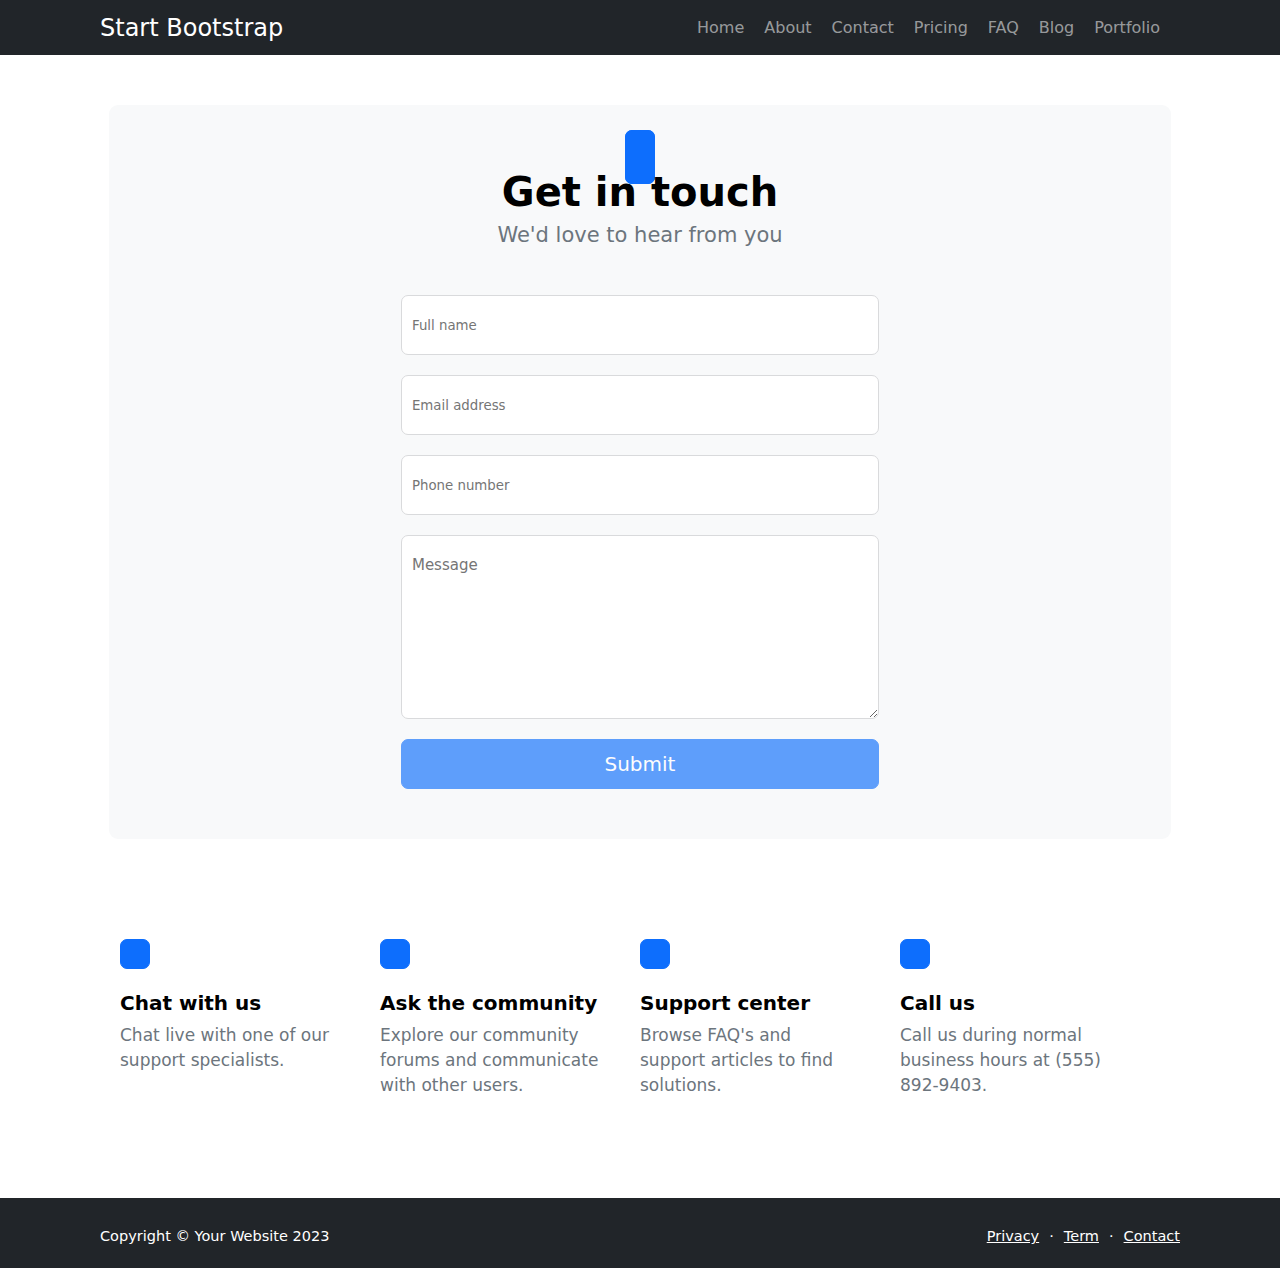
==== modernbusiness/contact.html @ ab3eab60 "modern business created and added" ====
<!DOCTYPE html>
<html lang="en">

<head>
    <meta charset="UTF-8">
    <meta name="viewport" content="width=device-width, initial-scale=1.0">
    <title>Document</title>
    <link rel="stylesheet" href="https://cdnjs.cloudflare.com/ajax/libs/font-awesome/6.5.1/css/all.min.css"
        integrity="sha512-DTOQO9RWCH3ppGqcWaEA1BIZOC6xxalwEsw9c2QQeAIftl+Vegovlnee1c9QX4TctnWMn13TZye+giMm8e2LwA=="
        crossorigin="anonymous" referrerpolicy="no-referrer" />
    <link rel="stylesheet" href="./assets/css/main.css">
</head>

<body>
    <!-- navigation -->
    <header>
        <nav class="navbar">
            <div class="nav__right">
                <h2 class="nav__right__text">Start Bootstrap</h2>
            </div>
            <ul class="navbar__list">
                <li><a class="nav__link" href="./index.html">Home</a></li>
                <li><a class="nav__link" href="./about.html">About</a></li>
                <li><a class="nav__link" href="./contact.html">Contact</a></li>
                <li><a class="nav__link" href="./prising.html">Pricing</a></li>
                <li><a class="nav__link" href="">FAQ</a></li>
                <li><a class="nav__blog" href="">Blog</a></li>
                <li><a class="nav__port" href="">Portfolio</a></li>
            </ul>
            <div class="nav_butn">
                <i class="fa-solid fa-bars"></i>
            </div>
        </nav>
    </header>
    <main>
        <!-- Contact section -->
        <section class="contact">
            <div class="contact__form">
                <div class="contact__title">
                    <i id="contact__font" class="fa-regular fa-envelope"></i>
                    <h3 class="contact__heading">Get in touch</h3>
                    <p class="contact__text">We'd love to hear from you</p>
                </div>
                <form action="" class="contact__form__inside">
                    <input class="contact__form__input" type="text" placeholder="Full name">
                    <input class="contact__form__input" type="email" name="" id="" placeholder="Email address">
                    <input class="contact__form__input" type="text" name="" id="" placeholder="Phone number">
                    <textarea name="" id="" class="textarea" cols="" rows="9" placeholder="Message"></textarea>
                    <button class="contact__butn">Submit</button>
                </form>
            </div>
            <div class="contact__below">
                <div class="contact__card">
                    <i id="contact__font" class="fa-regular fa-comment-dots"></i>
                    <p class="contact__card__heading">Chat with us</p>
                    <p class="contact__card__text">Chat live with one of our support specialists.</p>
                </div>
                <div class="contact__card">
                    <i id="contact__font" class="fa-solid fa-user-group"></i>
                    <p class="contact__card__heading">Ask the community</p>
                    <p class="contact__card__text">Explore our community forums and communicate with other users.</p>
                </div>
                <div class="contact__card">
                    <i id="contact__font" class="fa-regular fa-circle-question"></i>
                    <p class="contact__card__heading">Support center</p>
                    <p class="contact__card__text">Browse FAQ's and support articles to find solutions.</p>
                </div>
                <div class="contact__card">
                    <i id="contact__font" class="fa-solid fa-phone"></i>
                    <p class="contact__card__heading">Call us</p>
                    <p class="contact__card__text">Call us during normal business hours at (555) 892-9403.      </p>
                </div>
            </div>
        </section>
    </main>
        <!-- Footer -->
<footer class="footer">
    <div class="website">
        <p class="footer__left">Copyright © Your Website 2023</p>
        <ul class="footer__right">
            <li class="points"><a href="">Privacy </a></li>
            <li >·</li>
            <li class="points"><a href="">Term </a></li>
            <li >·</li>
            <li class="points"><a href="">Contact</a></li>
        </ul>
    </div>
    </footer>
</body>
</html>
---- modernbusiness/assets/css/main.css ----
* {
  box-sizing: border-box;
  margin: 0px;
  padding: 0px;
  list-style: none;
  color: inherit;
  text-decoration: none;
}

* {
  font-family: system-ui, -apple-system, BlinkMacSystemFont, "Segoe UI", Roboto, Oxygen, Ubuntu, Cantarell, "Open Sans", "Helvetica Neue", sans-serif;
}

.footer {
  width: 100%;
  max-width: 100%;
  background-color: rgb(33, 37, 41);
  height: 70px;
  justify-content: center;
}

.website {
  max-width: 100%;
  padding: 30px 100px;
  padding-bottom: 0px;
  display: flex;
  align-items: center;
  justify-content: space-between;
  color: white;
  font-size: 14.5px;
}

.footer__right {
  display: flex;
  gap: 10px;
}

.points {
  text-decoration: underline;
}

@media only screen and (max-width: 575px) {
  .website {
    flex-direction: column;
    gap: 10px;
  }
  .footer {
    min-height: 80px;
    height: 100%;
  }
}
header {
  max-width: 100%;
  background-color: rgb(33, 37, 41);
  height: 55px;
  display: flex;
  justify-content: center;
  align-items: center;
}

.navbar {
  display: flex;
  justify-content: space-between;
  align-items: center;
  position: absolute;
  width: 100%;
  max-width: 1200px;
  padding: 30px;
  color: white;
  margin: auto;
  left: 50%;
  transform: translateX(-50%);
}

.navbar__list {
  display: flex;
  justify-content: center;
  align-items: center;
  gap: 20px;
  color: rgba(255, 255, 255, 0.55);
  font-weight: 400;
  padding-right: 50px;
}

.nav_butn {
  color: rgba(255, 255, 255, 0.55);
  border: 1px solid rgba(255, 255, 255, 0.1);
  width: 60px;
  height: 40px;
  justify-content: center;
  align-items: center;
  border-radius: 5px;
  display: none;
  font-size: 20px;
}

.nav__right__text {
  cursor: pointer;
  font-weight: 100;
  padding-left: 30px;
}

.nav__link:hover {
  color: rgba(255, 255, 255, 0.75);
}

.dropdown1 {
  width: 150px;
  border: 1px solid white;
  line-height: 20px;
  height: 85px;
  display: flex;
  flex-direction: column;
  justify-content: center;
  border-radius: 7px;
  padding-left: 17px;
  color: black;
  font-size: 17px;
  background-color: white;
  margin-top: 50px;
  gap: 10px;
  display: none;
}

.dropdown2 {
  width: 180px;
  border: 1px solid white;
  line-height: 20px;
  height: 85px;
  display: flex;
  flex-direction: column;
  justify-content: center;
  border-radius: 7px;
  padding-left: 17px;
  color: black;
  font-size: 17px;
  background-color: white;
  margin-top: 50px;
  gap: 10px;
  display: none;
}

.dropdownlist {
  cursor: pointer;
}

.dropdownlist:hover .dropdown1 {
  display: flex;
  width: 150px;
  border: 1px solid white;
  line-height: 20px;
  height: 85px;
  display: flex;
  flex-direction: column;
  justify-content: center;
  border-radius: 7px;
  padding-left: 17px;
  color: black;
  font-size: 17px;
  background-color: white;
  margin-top: 100px;
  gap: 10px;
}
.dropdownlist:hover .dropdown2 {
  display: flex;
  width: 180px;
  border: 1px solid white;
  line-height: 20px;
  height: 85px;
  display: flex;
  flex-direction: column;
  justify-content: center;
  border-radius: 7px;
  padding-left: 17px;
  color: black;
  font-size: 17px;
  background-color: white;
  margin-top: 100px;
  gap: 10px;
}

#caret {
  font-size: 13px;
  margin-left: 4px;
}

@media only screen and (max-width: 991px) {
  .nav_butn {
    display: flex;
  }
  .navbar__list {
    display: none;
  }
  .navbar {
    max-width: 800px;
  }
}
@media only screen and (max-width: 767px) {
  .navbar {
    max-width: 550px;
  }
}
.mission {
  max-width: 100%;
  display: flex;
  justify-content: center;
  align-items: center;
  margin-bottom: 90px;
}

.mission__container {
  margin-top: 90px;
  max-width: 750px;
  display: flex;
  flex-direction: column;
  justify-content: center;
  align-items: center;
}

.mission__heading {
  font-size: 42px;
  text-align: center;
  max-width: 600px;
}

.mission__text {
  margin-top: 10px;
  font-size: 22px;
  line-height: 30px;
  text-align: center;
  max-width: 680px;
  color: #6c757d;
}

.mission__butn {
  margin-top: 30px;
  width: 170px;
  height: 45px;
  border-radius: 7px;
  border: none;
  font-size: 19px;
  color: white;
  background-color: #0d6efd;
  cursor: pointer;
  transition: 0.3s;
}

.mission__butn:hover {
  background-color: #0b5ed7;
}

.founding {
  max-width: 100%;
  width: 100%;
  height: auto;
  padding-bottom: 100px;
  background-color: rgb(248, 249, 250);
}

.founding__container {
  display: flex;
  align-items: center;
  justify-content: center;
  padding: 100px;
  padding-bottom: 0px;
}

.founding__left {
  width: 1500px;
  width: 100%;
  padding-right: 40px;
}

.founding__img {
  width: 100%;
  width: 500px;
  border-radius: 7px;
  height: 100%;
}

.founding__right {
  gap: 50px;
}

.founding__heading {
  font-size: 35px;
}

.founding__text {
  font-size: 23px;
  color: #6c757d;
  line-height: 30px;
}

@media only screen and (max-width: 1199px) {
  .founding__img {
    width: 100%;
    width: 420px;
    border-radius: 7px;
    height: 100%;
  }
  .founding__container {
    padding: 100px 150px 0px 150px;
  }
  .founding__right {
    width: 600px;
    height: 250px;
  }
  .founding__left {
    width: 1500px;
    width: 100%;
    padding-right: 30px;
  }
}
@media only screen and (max-width: 991px) {
  .founding__container {
    display: flex;
    flex-direction: column;
    align-items: center;
    justify-content: center;
  }
  .founding__img {
    width: 100%;
    width: 600px;
    border-radius: 7px;
    height: 100%;
    margin-bottom: 30px;
  }
  .founding__right {
    width: 500px;
    height: 250px;
  }
}
@media only screen and (max-width: 766px) {
  .founding__img {
    width: 100%;
    width: 450px;
    border-radius: 7px;
    height: 100%;
    margin-bottom: 30px;
  }
  .founding__right {
    width: 400px;
    width: 100%;
    height: 100%;
  }
}
@media only screen and (max-width: 579px) {
  .founding__img {
    width: 100%;
    max-width: 500px;
    border-radius: 7px;
    min-height: 100%;
    margin-bottom: 30px;
  }
  .founding__right {
    max-width: 600px;
    width: 100%;
    height: 100%;
  }
  .founding__left {
    padding-right: 0px;
  }
  .founding__container {
    padding: 40px;
    padding-bottom: 0px;
  }
}
.growth__right {
  padding-right: 20px;
}

.growth {
  padding-bottom: 100px;
}

.team {
  max-width: 100%;
  width: 100%;
  height: auto;
  display: flex;
  justify-content: center;
  align-items: center;
  flex-direction: column;
  background-color: rgb(248, 249, 250);
  padding-top: 100px;
  padding-bottom: 130px;
}

.team__text {
  text-align: center;
}

.team__heading {
  font-size: 35px;
  line-height: 50px;
}

.team__content {
  font-size: 22px;
  color: #6c757d;
}

.team__img {
  border-radius: 100%;
  margin-bottom: 30px;
  width: 100%;
}

.team__card__head {
  font-size: 20px;
}

.team__card__text {
  font-size: 18px;
  line-height: 40px;
  font-style: italic;
  color: #6c757d;
  text-align: center;
}

.team__card1 {
  display: flex;
  flex-direction: column;
  justify-content: center;
  align-items: center;
  max-width: 300px;
}

.team__card {
  display: flex;
  justify-content: start;
  padding-top: 50px;
  gap: 120px;
  max-width: 100%;
  width: 1200px;
  display: flex;
  justify-content: center;
  align-items: center;
  padding-left: 20px;
  padding-right: 20px;
}

.team__img1 {
  max-width: 500px;
  width: 100%;
}

@media only screen and (max-width: 1199px) {
  .team__card {
    display: flex;
    justify-content: center;
    padding-top: 50px;
    gap: 120px;
    flex-wrap: wrap;
    padding-left: 20px;
    padding-right: 20px;
  }
  .team__card1 {
    display: flex;
    flex-direction: column;
    justify-content: center;
    align-items: center;
    max-width: 200px;
    margin-right: 80px;
    margin-left: 80px;
  }
}
@media only screen and (max-width: 784px) {
  .team__card1 {
    display: flex;
    flex-direction: column;
    justify-content: center;
    align-items: center;
    max-width: 200px;
    margin-right: 0px;
    margin-left: 0px;
  }
}
.contact {
  width: 100%;
  max-width: 100%;
  display: flex;
  justify-content: center;
  align-items: center;
  flex-direction: column;
}

.contact__form {
  width: 83%;
  display: flex;
  justify-content: center;
  align-items: center;
  flex-direction: column;
  background-color: rgb(248, 249, 250);
  margin-top: 50px;
  border-radius: 9px;
}

.contact__form__inside {
  width: 60%;
  display: flex;
  justify-content: center;
  align-items: center;
  flex-direction: column;
  margin-top: 20px;
  padding-bottom: 50px;
}

.contact__title {
  text-align: center;
  margin-top: 40px;
}

.contact__heading {
  font-size: 40px;
}

.contact__text {
  font-size: 21px;
  color: #6c757d;
  line-height: 40px;
}

.contact__form__input {
  max-width: 75%;
  width: 80%;
  border: none;
  border: 1px solid #d9dadc;
  margin-top: 20px;
  height: 60px;
  border-radius: 7px;
  padding-left: 10px;
}

.textarea {
  margin-top: 20px;
  border-radius: 7px;
  border: 1px solid #d9dadc;
  max-width: 75%;
  width: 80%;
  padding-left: 10px;
  padding-top: 20px;
  font-size: 15px;
}

.contact__butn {
  background-color: #0d6efd;
  border: 1px solid #0d6efd;
  height: 50px;
  width: 75%;
  max-width: 75%;
  border-radius: 7px;
  margin-top: 20px;
  color: white;
  font-size: 20px;
  opacity: 0.65;
}

#contact__font {
  color: white;
  border: 1px solid #0d6efd;
  background-color: #0d6efd;
  padding: 14px;
  border-radius: 7px;
  font-size: 20px;
  margin-bottom: 14px;
}

.contact__below {
  display: flex;
  margin-top: 100px;
  margin-bottom: 100px;
  max-width: 1140px;
}

.contact__card {
  display: flex;
  flex-direction: column;
  justify-content: start;
  align-items: start;
  max-width: 220px;
  margin-right: 40px;
}

.contact__card__heading {
  font-size: 20px;
  font-weight: bold;
  line-height: 40px;
}

.contact__card__text {
  font-size: 17px;
  color: #6c757d;
  list-style: 20px;
  line-height: 25px;
}

@media only screen and (max-width: 1199px) {
  .contact__below {
    max-width: 960px;
  }
}
@media only screen and (max-width: 992px) {
  .contact__below {
    display: flex;
    margin-top: 100px;
    margin-bottom: 100px;
    width: 100%;
    justify-content: center;
    align-items: center;
    flex-wrap: wrap;
    min-height: 100%;
    padding-left: 20px;
    padding-right: 20px;
  }
  .contact__card {
    display: flex;
    flex-direction: column;
    justify-content: start;
    align-items: start;
    width: 300px;
    max-width: 300px;
    margin-right: 40px;
  }
}
@media only screen and (max-width: 767px) {
  .contact__card {
    display: flex;
    flex-direction: column;
    justify-content: start;
    align-items: start;
    width: 200px;
    max-width: 200px;
    margin-right: 40px;
  }
  .contact__below {
    padding-left: 20px;
    padding-right: 20px;
  }
}
@media only screen and (max-width: 575px) {
  .contact__card {
    min-height: 100%;
    width: 200px;
    max-width: 200px;
  }
  .contact__below {
    padding-left: 20px;
    padding-right: 20px;
    min-height: 100%;
    max-width: 100%;
    width: 100%;
  }
}
.template {
  max-width: 100%;
  display: flex;
  justify-content: center;
  align-items: center;
  background-color: rgb(33, 37, 41);
  padding-top: 90px;
}

.template__container {
  max-width: 1100px;
  display: flex;
  justify-content: center;
  align-items: center;
  margin-bottom: 100px;
}

.template__right {
  max-width: 560px;
  margin-right: 50px;
}

.template__heading {
  color: white;
  font-size: 50px;
}

.template__text {
  padding-top: 10px;
  font-size: 19px;
  color: rgba(255, 255, 255, 0.5);
  line-height: 30px;
}

.start {
  color: white;
  font-size: 18px;
  margin-right: 30px;
  background-color: #0d6efd;
  border: none;
  margin-right: 20px;
  cursor: pointer;
  border-radius: 8px;
  max-width: 160px;
  border: 1px solid #0d6efd;
  padding: 13px 30px;
}

.learn {
  max-width: 160px;
  color: white;
  font-size: 18px;
  padding: 13px 30px;
  margin-right: 20px;
  background-color: rgb(33, 37, 41);
  cursor: pointer;
  border-radius: 8px;
  border: 1px solid white;
}

.template__butn {
  margin-top: 30px;
  max-width: 590px;
  display: flex;
}

.learn:hover {
  background-color: white;
  color: black;
  transition: 0.3s;
}

.start:hover {
  background-color: #0b5ed7;
  transition: 0.3s;
}

.template__left {
  max-width: 420px;
  margin-left: 13px;
}

.template__img {
  max-width: 100%;
  border-radius: 8px;
}

@media only screen and (max-width: 1199px) {
  .template__left {
    display: none;
  }
  .template__right {
    display: flex;
    flex-direction: column;
    justify-content: center;
    align-items: center;
    text-align: center;
  }
  .template__container {
    max-width: 1100px;
    display: flex;
    justify-content: center;
    align-items: center;
    margin-bottom: 100px;
  }
}
@media only screen and (max-width: 575px) {
  .template__butn {
    display: flex;
    flex-direction: column;
    justify-content: center;
    align-items: center;
    max-width: 590px;
    width: 100%;
    padding-left: 50px;
  }
  .template__right {
    max-width: 500px;
  }
  .template__container {
    max-width: 1100px;
    display: flex;
    justify-content: center;
    align-items: center;
    margin-bottom: 100px;
  }
  .start {
    margin-bottom: 15px;
    padding: 10px 20px;
    max-width: 450px;
    width: 100%;
  }
  .learn {
    padding: 10px 20px;
    max-width: 450px;
    width: 100%;
    margin-bottom: 15px;
  }
}
.title {
  max-width: 100%;
  height: auto;
}

.title__container {
  max-width: 100%;
  display: flex;
  margin-right: 10px;
  margin: 100px 0px 100px 100px;
}

.title__heading {
  font-size: 31px;
  font-weight: bold;
  max-width: 500px;
  width: 500px;
  margin-right: 47px;
}

.title__content {
  max-width: 1200px;
  display: flex;
  flex-wrap: wrap;
  gap: 40px;
}

.featured__title {
  max-width: 300px;
}

.title__text {
  line-height: 25px;
  font-size: 17px;
}

.title__large {
  font-size: 20px;
  line-height: 40px;
}

.title__icon {
  width: 70px;
  height: 45px;
  display: flex;
  justify-content: center;
  align-items: center;
  border-radius: 7px;
  margin-bottom: 13px;
  background-color: rgb(13, 110, 253);
  color: white;
  font-size: 20px;
}

.title__icon1 {
  width: 78px;
  height: 45px;
  display: flex;
  justify-content: center;
  align-items: center;
  border-radius: 7px;
  margin-bottom: 13px;
  background-color: rgb(13, 110, 253);
  color: white;
  font-size: 20px;
}

.title__img {
  width: 100%;
}

@media only screen and (max-width: 991px) {
  .title__heading {
    font-size: 35px;
    font-weight: bold;
    max-width: 100%;
    margin-bottom: 30px;
    display: flex;
    text-align: center;
    padding-right: 140px;
  }
  .title__container {
    max-width: 100%;
    display: flex;
    flex-direction: column;
    justify-content: center;
    align-items: center;
    margin-right: 10px;
    margin-left: 80px;
  }
  .title__content {
    max-width: 800px;
    display: flex;
    justify-content: center;
    flex-wrap: wrap;
    gap: 40px;
  }
}
@media only screen and (max-width: 767px) {
  .title__heading {
    font-size: 35px;
    font-weight: bold;
    max-width: 100%;
    width: 100%;
    margin-bottom: 30px;
    padding-left: 82px;
  }
  .featured__title {
    max-width: 450px;
  }
  .title__container {
    max-width: 550px;
    display: flex;
    flex-direction: column;
    justify-content: center;
    align-items: center;
  }
}
.text {
  max-width: 100%;
  display: flex;
  justify-content: center;
  align-items: center;
  background-color: rgb(248, 249, 250);
}

.text__main {
  max-width: 600px;
  padding-top: 100px;
  margin: 20px;
}

.text__content {
  font-size: 27px;
  line-height: 38px;
  text-align: center;
}

.text__below {
  max-width: 600px;
}

.text__img {
  width: 40px;
  height: 40px;
  border-radius: 100%;
  margin-right: 10px;
}

.text__below {
  margin-top: 20px;
  display: flex;
  align-items: center;
  gap: 10px;
  justify-content: center;
  padding-bottom: 100px;
}

.slash {
  font-size: 16px;
  font-weight: 700;
  color: rgb(13, 110, 253);
}

.below__text {
  font-weight: 700;
}

.blog {
  max-width: 100%;
}

.blog__main {
  width: 100%;
  padding: 100px;
  display: flex;
  flex-direction: column;
  justify-content: center;
}

.blog__title {
  display: flex;
  align-items: center;
  flex-direction: column;
  justify-content: center;
  width: 530px;
  margin-left: 300px;
  margin-bottom: 50px;
}

.blog__heading {
  font-size: 35px;
  padding-bottom: 10px;
}

.blog__text {
  font-size: 23px;
  text-align: center;
  line-height: 33px;
  color: #6c757d;
}

.card {
  width: 30%;
  height: 500px;
  border: 1px solid rgba(0, 0, 0, 0.17);
  border-radius: 7px;
  box-shadow: 0 0.5rem 1rem rgba(0, 0, 0, 0.15);
}

.card__img {
  width: 100%;
  border-top-left-radius: 7px;
  border-top-right-radius: 7px;
}

.blog__post {
  padding-top: 18px;
  padding-left: 25px;
  padding-right: 10px;
}

.news {
  width: 45px;
  background-color: rgb(13, 110, 253);
  border-radius: 20px;
  color: white;
  font-size: 13px;
  font-weight: bold;
  padding: 3px;
  text-align: center;
  margin-bottom: 10px;
}

.blog__post__title {
  font-size: 20px;
  margin-bottom: 13px;
}

.blog__post__text {
  line-height: 25px;
  font-size: 18px;
}

.card__footer {
  margin-top: 85px;
  display: flex;
}

.muted__text {
  color: #6c757d;
}

.muted__text__heading {
  font-size: 15px;
  margin-bottom: 5px;
}

.blog__cards {
  display: flex;
  gap: 50px;
  cursor: pointer;
}

.card__footer2 {
  margin-top: 35px;
  display: flex;
}

.card__footer3 {
  margin-top: 37px;
  display: flex;
}

.blog__sign {
  width: 100%;
  background-color: rgb(13, 110, 253);
  border-radius: 10px;
  margin-top: 80px;
  display: flex;
  justify-content: center;
  align-items: center;
  height: 160px;
}

.blog__form {
  display: flex;
}

.blog__left {
  padding-right: 200px;
}

.blog__left__heading {
  color: white;
  font-size: 30px;
  line-height: 50px;
}

.blog__left__text {
  color: rgba(255, 255, 255, 0.5);
  font-size: 15.5px;
}

.blog__input {
  font-size: 17px;
  height: 40px;
  width: 250px;
  border-radius: 5px;
  border-top-right-radius: 0px;
  border-bottom-right-radius: 0px;
  border: none;
  padding-left: 10px;
}

.blog__butn {
  height: 40px;
  width: 80px;
  background-color: rgb(13, 110, 253);
  border: 1px solid white;
  border-radius: 7px;
  color: white;
  border-top-left-radius: 0px;
  border-bottom-left-radius: 0px;
}

.blog__butn:hover {
  background-color: #f8f9fa;
  color: black;
  cursor: pointer;
  transition: 0.2s;
}

.blog__right__text {
  line-height: 40px;
  color: rgba(255, 255, 255, 0.5);
  font-size: 15.5px;
}

@media only screen and (max-width: 1199px) {
  .card__footer2 {
    margin-top: 60px;
  }
}
@media only screen and (max-width: 1199px) {
  .card__footer2 {
    margin-top: 0px;
  }
  .blog__main {
    width: 100%;
    padding: 100px;
    display: flex;
    flex-direction: column;
    justify-content: center;
    align-items: center;
  }
  .blog__title {
    display: flex;
    align-items: center;
    flex-direction: column;
    justify-content: center;
    width: 500px;
    margin-left: 200px;
    margin-bottom: 50px;
  }
  .card {
    width: 250px;
    height: 500px;
  }
  .blog__sign {
    width: 850px;
    height: 250px;
    display: flex;
    flex-direction: column;
    justify-content: center;
    align-items: center;
  }
  .blog__left {
    padding-right: 0px;
    margin-bottom: 30px;
    padding-left: 20px;
  }
  .blog__left__text {
    text-align: center;
    font-size: 18px;
  }
}
@media only screen and (max-width: 991px) {
  .blog__cards {
    display: flex;
    flex-direction: column;
    justify-content: center;
    align-items: center;
  }
  .card {
    width: 600px;
    height: 650px;
  }
  .blog__title {
    display: flex;
    align-items: center;
    flex-direction: column;
    justify-content: center;
    width: 600px;
    margin-right: 200px;
    margin-bottom: 50px;
  }
  .card__footer {
    margin-top: 100px;
  }
  .card__footer2 {
    margin-top: 70px;
    display: flex;
  }
  .card__footer3 {
    margin-top: 100px;
    display: flex;
  }
  .blog__sign {
    width: 600px;
    height: 280px;
    display: flex;
    flex-direction: column;
    justify-content: center;
    align-items: center;
  }
  .blog__left {
    padding-right: 0px;
    margin-bottom: 30px;
    padding-left: 20px;
  }
  .blog__left__text {
    text-align: center;
    font-size: 18px;
  }
}
@media only screen and (max-width: 767px) {
  .blog__cards {
    display: flex;
    flex-direction: column;
    justify-content: center;
    align-items: center;
  }
  .card {
    width: 450px;
    height: 550px;
  }
  .blog__title {
    display: flex;
    align-items: center;
    flex-direction: column;
    justify-content: center;
    max-width: 500px;
    margin-right: 200px;
    margin-bottom: 50px;
  }
  .card__footer3 {
    margin-top: 65px;
    display: flex;
  }
  .card__footer2 {
    margin-top: 30px;
    display: flex;
  }
  .card__footer {
    margin-top: 80px;
    display: flex;
  }
  .blog__sign {
    width: 450px;
    height: 280px;
    display: flex;
    flex-direction: column;
    justify-content: center;
    align-items: center;
  }
  .blog__left {
    padding-right: 0px;
    margin-bottom: 30px;
    padding-left: 20px;
  }
  .blog__left__text {
    text-align: center;
    font-size: 18px;
  }
}
@media only screen and (max-width: 575px) {
  .card {
    max-width: 450px;
    width: 100%;
    min-height: 550px;
    height: 100%;
  }
  .blog__main {
    max-width: 100%;
    width: 100%;
  }
  .blog__title {
    max-width: 500px;
    width: 100%;
  }
  .card__footer2 {
    margin-top: 20px;
  }
  .blog__sign {
    max-width: 450px;
    width: 100%;
    min-height: 280px;
    height: 100%;
    display: flex;
    flex-direction: column;
    justify-content: center;
    align-items: center;
  }
  .blog__left {
    padding-right: 0px;
    margin-bottom: 30px;
    padding-left: 20px;
  }
  .blog__left__text {
    text-align: center;
    font-size: 18px;
  }
  .blog__input {
    font-size: 15px;
    height: 40px;
    max-width: 200px;
    width: 100%;
  }
  .blog__butn {
    height: 40px;
    max-width: 60px;
    width: 100%;
  }
  .blog__form {
    max-width: 280px;
    width: 100%;
    display: flex;
  }
}
.pricing {
  max-width: 100%;
  display: flex;
  justify-content: center;
  align-items: center;
  background-color: rgb(248, 249, 250);
  flex-direction: column;
  padding-bottom: 70px;
}

.pricing__title {
  margin-top: 100px;
}

.pricing__heading {
  font-size: 45px;
  font-weight: bold;
}

.pricing__content {
  font-size: 22px;
  line-height: 40px;
  text-align: center;
  color: #6c757d;
}

.pricing__card__inside {
  border: 1px solid rgba(0, 0, 0, 0.17);
  max-width: 320px;
  width: 320px;
  padding: 40px 0px 40px 60px;
  border-radius: 7px;
  background-color: white;
}

.pricing__card {
  margin-bottom: 20px;
  margin-top: 40px;
  max-width: 1100px;
  display: flex;
  gap: 50px;
}

.pricing__mon {
  display: flex;
}

.pricing__mon__ins {
  font-size: 60px;
  font-weight: bold;
}

.pricing__month {
  margin-top: 30px;
  line-height: 40px;
  font-size: 18px;
  color: #6c757d;
}

.pricing__free {
  color: #6c757d;
  font-size: 15px;
  font-weight: bold;
}

.muted__list {
  display: flex;
  line-height: 35px;
}

#pricing__font {
  margin-top: 13px;
  margin-right: 7px;
  font-size: 10px;
  color: rgb(13, 110, 253);
}

#pricing__font__muted {
  margin-top: 13px;
  margin-right: 7px;
  font-size: 10px;
  color: #6c757d;
}

.pricing__butn {
  margin-top: 20px;
  max-width: 230px;
  border: 1px solid rgb(13, 110, 253);
  border-radius: 7px;
  color: rgb(13, 110, 253);
  padding: 10px 20px;
  text-align: center;
  font-size: 17px;
  margin-bottom: 10px;
}

.pricing__butn:hover {
  cursor: pointer;
  color: white;
  background-color: rgb(13, 110, 253);
  transition: 0.2s;
}

#pricing__star {
  color: rgb(255, 193, 7);
}

.pricing__card__heading2 {
  display: flex;
  gap: 5px;
}

.pricing__pro {
  font-weight: bold;
}

.diff__text {
  font-weight: bold;
  font-size: 17px;
}

.pricing__butn__dif {
  color: white;
  background-color: rgb(13, 110, 253);
  margin-top: 20px;
  max-width: 230px;
  border: 1px solid rgb(13, 110, 253);
  border-radius: 7px;
  padding: 10px 20px;
  text-align: center;
  font-size: 17px;
  margin-bottom: 10px;
}

.pricing__butn__dif:hover {
  cursor: pointer;
  color: white;
  background-color: #0b5ed7;
  transition: 0.2s;
}

.muted__text {
  font-size: 17px;
}

.normal__text {
  font-size: 17px;
}

@media only screen and (max-width: 1199px) {
  .pricing__card__inside {
    max-width: 400px;
    width: 400px;
    padding: 40px 0px 40px 60px;
  }
  .pricing__card {
    margin-bottom: 20px;
    margin-top: 40px;
    max-width: 900px;
    width: 900px;
    display: flex;
    align-items: center;
    justify-content: center;
    gap: 50px;
    flex-wrap: wrap;
  }
}
@media only screen and (max-width: 991px) {
  .pricing__card {
    margin-bottom: 20px;
    margin-top: 40px;
    max-width: 900px;
    width: 100%;
    display: flex;
    align-items: center;
    justify-content: center;
    gap: 50px;
    flex-wrap: wrap;
  }
  .pricing__card__inside {
    max-width: 600px;
    width: 100%;
    padding: 40px 0px 40px 60px;
  }
  .pricing__butn__dif {
    max-width: 490px;
  }
  .pricing__butn {
    max-width: 490px;
  }
}
@media only screen and (max-width: 767px) {
  .pricing__card {
    margin-bottom: 20px;
    margin-top: 40px;
    max-width: 900px;
    width: 100%;
    display: flex;
    flex-direction: column;
    align-items: center;
    justify-content: center;
    gap: 50px;
    flex-wrap: wrap;
  }
  .pricing__card__inside {
    max-width: 400px;
    width: 100%;
    padding: 40px 0px 40px 60px;
  }
  .pricing__butn__dif {
    max-width: 300px;
  }
  .pricing__butn {
    max-width: 310px;
  }
}
@media only screen and (max-width: 575px) {
  .pricing__card {
    margin-bottom: 20px;
    margin-top: 40px;
    max-width: 900px;
    width: 100%;
    display: flex;
    flex-direction: column;
    align-items: center;
    justify-content: center;
    gap: 50px;
    flex-wrap: wrap;
    min-height: 100%;
    padding-left: 20px;
    padding-right: 20px;
  }
  .pricing__card__inside {
    max-width: 400px;
    width: 100%;
    padding: 40px 0px 40px 60px;
    min-height: 100%;
  }
  .pricing__butn__dif {
    max-width: 300px;
    margin-right: 20px;
  }
  .pricing__butn {
    max-width: 310px;
    margin-right: 20px;
  }
}/*# sourceMappingURL=main.css.map */
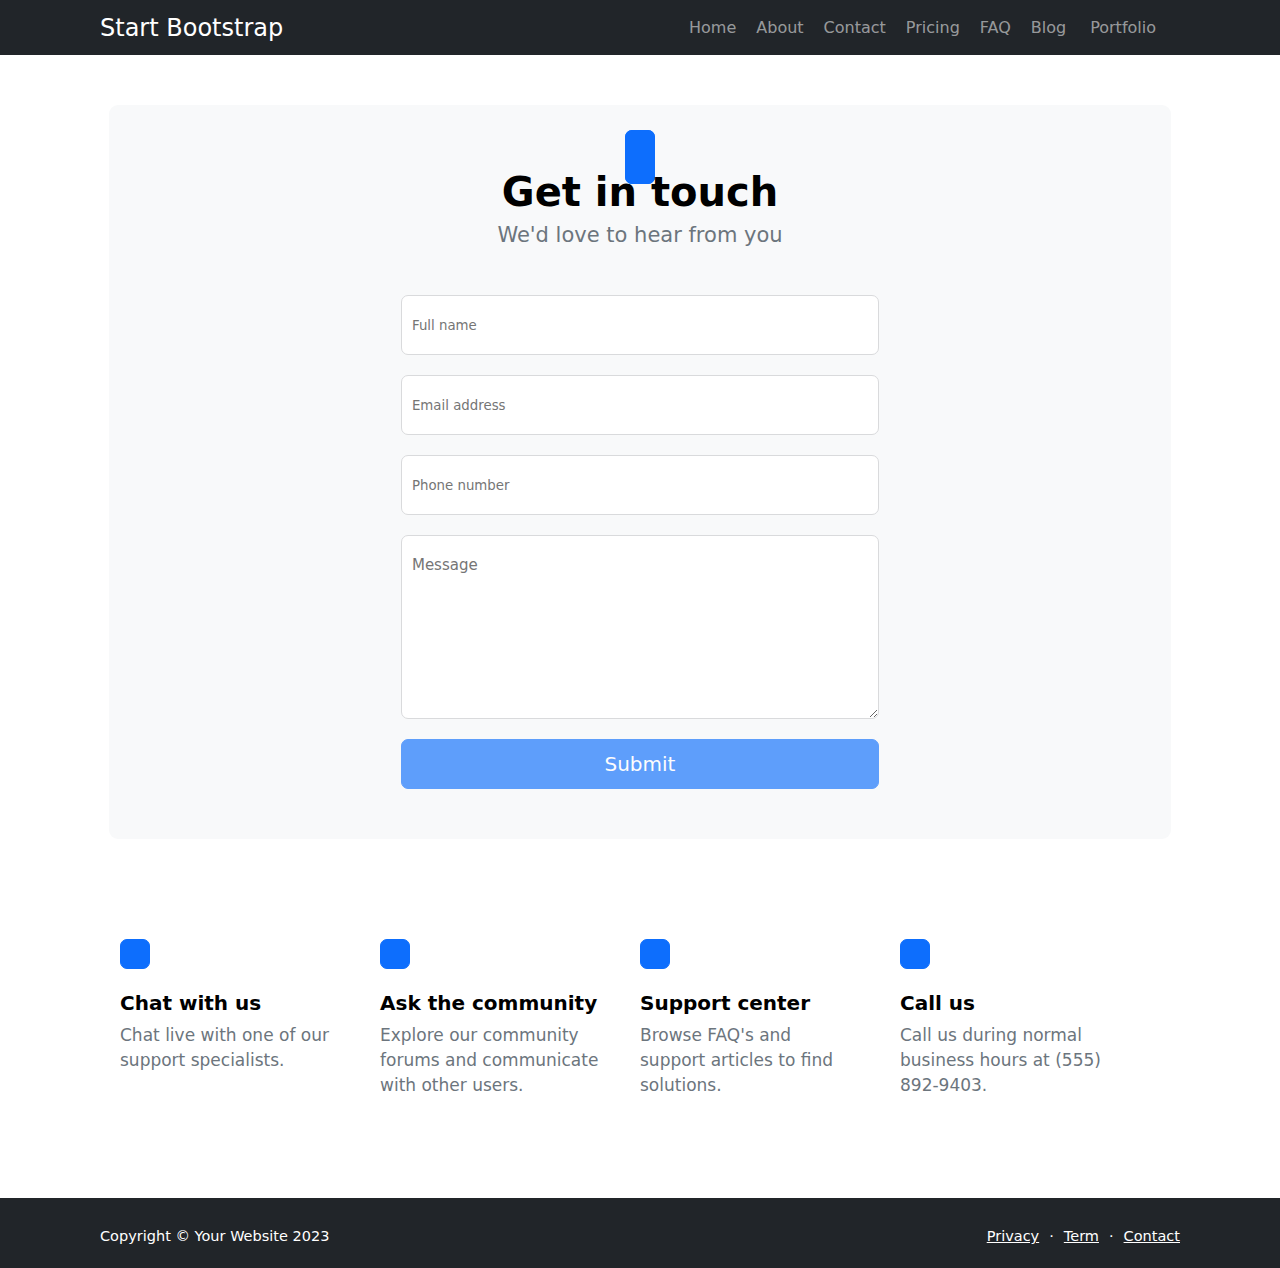
==== commit 0dbb0b9e: "modern business modified and added" ====
--- a/modernbusiness/contact.html
+++ b/modernbusiness/contact.html
@@ -24,8 +24,16 @@
                 <li><a class="nav__link" href="./contact.html">Contact</a></li>
                 <li><a class="nav__link" href="./prising.html">Pricing</a></li>
                 <li><a class="nav__link" href="">FAQ</a></li>
-                <li><a class="nav__blog" href="">Blog</a></li>
-                <li><a class="nav__port" href="">Portfolio</a></li>
+                <li class="dropdownlist" ><a class="nav__blog"href="">Blog</a><i id="caret" class="fa-solid fa-caret-down"></i>
+                    <div class="dropdown1">
+                        <p>Blog Home</p>
+                        <p>Blog Post</p>
+                    </div></li>
+                <li class="dropdownlist" ><a class="nav__port"href="">Portfolio</a><i id="caret" class="fa-solid fa-caret-down"></i>
+                    <div class="dropdown2">
+                        <p>Portfolio Overview</p>
+                        <p>Portfolio Item</p>
+                    </div></li>
             </ul>
             <div class="nav_butn">
                 <i class="fa-solid fa-bars"></i>
